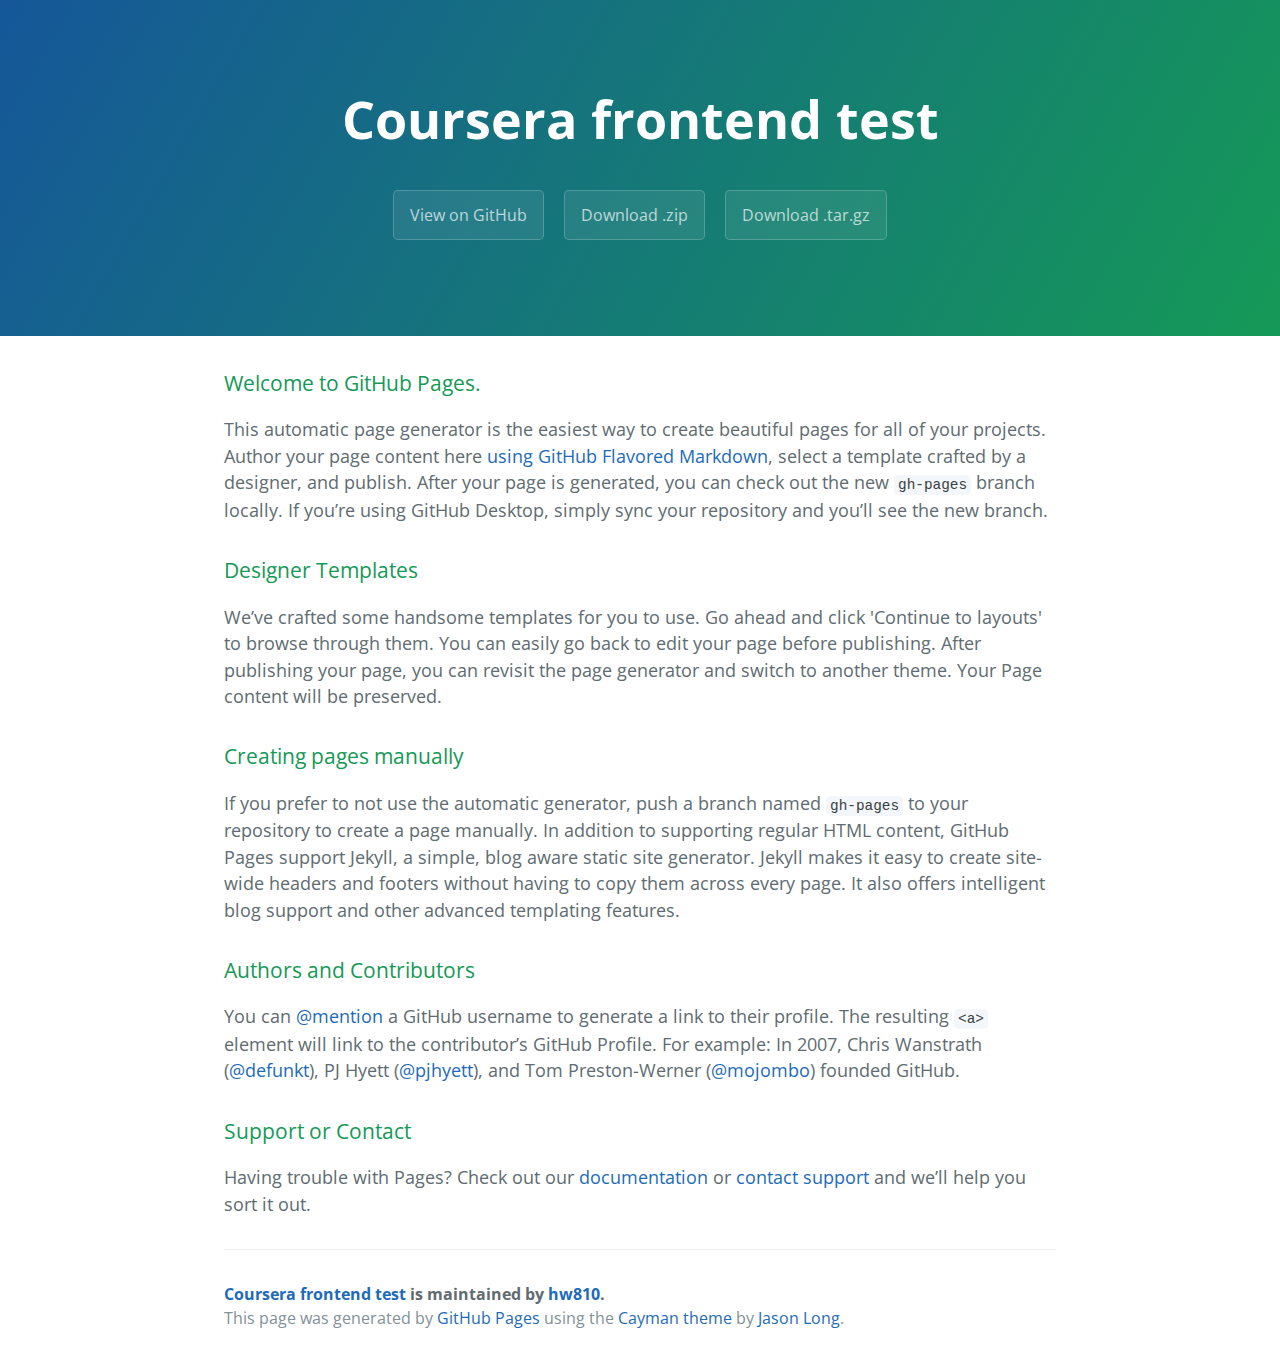
==== index.html @ 2226e70c "Create gh-pages branch via GitHub" ====
<!DOCTYPE html>
<html lang="en-us">
  <head>
    <meta charset="UTF-8">
    <title>Coursera frontend test by hw810</title>
    <meta name="viewport" content="width=device-width, initial-scale=1">
    <link rel="stylesheet" type="text/css" href="stylesheets/normalize.css" media="screen">
    <link href='https://fonts.googleapis.com/css?family=Open+Sans:400,700' rel='stylesheet' type='text/css'>
    <link rel="stylesheet" type="text/css" href="stylesheets/stylesheet.css" media="screen">
    <link rel="stylesheet" type="text/css" href="stylesheets/github-light.css" media="screen">
  </head>
  <body>
    <section class="page-header">
      <h1 class="project-name">Coursera frontend test</h1>
      <h2 class="project-tagline"></h2>
      <a href="https://github.com/hw810/coursera_frontend_test" class="btn">View on GitHub</a>
      <a href="https://github.com/hw810/coursera_frontend_test/zipball/master" class="btn">Download .zip</a>
      <a href="https://github.com/hw810/coursera_frontend_test/tarball/master" class="btn">Download .tar.gz</a>
    </section>

    <section class="main-content">
      <h3>
<a id="welcome-to-github-pages" class="anchor" href="#welcome-to-github-pages" aria-hidden="true"><span aria-hidden="true" class="octicon octicon-link"></span></a>Welcome to GitHub Pages.</h3>

<p>This automatic page generator is the easiest way to create beautiful pages for all of your projects. Author your page content here <a href="https://guides.github.com/features/mastering-markdown/">using GitHub Flavored Markdown</a>, select a template crafted by a designer, and publish. After your page is generated, you can check out the new <code>gh-pages</code> branch locally. If you’re using GitHub Desktop, simply sync your repository and you’ll see the new branch.</p>

<h3>
<a id="designer-templates" class="anchor" href="#designer-templates" aria-hidden="true"><span aria-hidden="true" class="octicon octicon-link"></span></a>Designer Templates</h3>

<p>We’ve crafted some handsome templates for you to use. Go ahead and click 'Continue to layouts' to browse through them. You can easily go back to edit your page before publishing. After publishing your page, you can revisit the page generator and switch to another theme. Your Page content will be preserved.</p>

<h3>
<a id="creating-pages-manually" class="anchor" href="#creating-pages-manually" aria-hidden="true"><span aria-hidden="true" class="octicon octicon-link"></span></a>Creating pages manually</h3>

<p>If you prefer to not use the automatic generator, push a branch named <code>gh-pages</code> to your repository to create a page manually. In addition to supporting regular HTML content, GitHub Pages support Jekyll, a simple, blog aware static site generator. Jekyll makes it easy to create site-wide headers and footers without having to copy them across every page. It also offers intelligent blog support and other advanced templating features.</p>

<h3>
<a id="authors-and-contributors" class="anchor" href="#authors-and-contributors" aria-hidden="true"><span aria-hidden="true" class="octicon octicon-link"></span></a>Authors and Contributors</h3>

<p>You can <a href="https://help.github.com/articles/basic-writing-and-formatting-syntax/#mentioning-users-and-teams" class="user-mention">@mention</a> a GitHub username to generate a link to their profile. The resulting <code>&lt;a&gt;</code> element will link to the contributor’s GitHub Profile. For example: In 2007, Chris Wanstrath (<a href="https://github.com/defunkt" class="user-mention">@defunkt</a>), PJ Hyett (<a href="https://github.com/pjhyett" class="user-mention">@pjhyett</a>), and Tom Preston-Werner (<a href="https://github.com/mojombo" class="user-mention">@mojombo</a>) founded GitHub.</p>

<h3>
<a id="support-or-contact" class="anchor" href="#support-or-contact" aria-hidden="true"><span aria-hidden="true" class="octicon octicon-link"></span></a>Support or Contact</h3>

<p>Having trouble with Pages? Check out our <a href="https://help.github.com/pages">documentation</a> or <a href="https://github.com/contact">contact support</a> and we’ll help you sort it out.</p>

      <footer class="site-footer">
        <span class="site-footer-owner"><a href="https://github.com/hw810/coursera_frontend_test">Coursera frontend test</a> is maintained by <a href="https://github.com/hw810">hw810</a>.</span>

        <span class="site-footer-credits">This page was generated by <a href="https://pages.github.com">GitHub Pages</a> using the <a href="https://github.com/jasonlong/cayman-theme">Cayman theme</a> by <a href="https://twitter.com/jasonlong">Jason Long</a>.</span>
      </footer>

    </section>

  
  </body>
</html>
---- stylesheets/stylesheet.css ----
* {
  box-sizing: border-box; }

body {
  padding: 0;
  margin: 0;
  font-family: "Open Sans", "Helvetica Neue", Helvetica, Arial, sans-serif;
  font-size: 16px;
  line-height: 1.5;
  color: #606c71; }

a {
  color: #1e6bb8;
  text-decoration: none; }
  a:hover {
    text-decoration: underline; }

.btn {
  display: inline-block;
  margin-bottom: 1rem;
  color: rgba(255, 255, 255, 0.7);
  background-color: rgba(255, 255, 255, 0.08);
  border-color: rgba(255, 255, 255, 0.2);
  border-style: solid;
  border-width: 1px;
  border-radius: 0.3rem;
  transition: color 0.2s, background-color 0.2s, border-color 0.2s; }
  .btn + .btn {
    margin-left: 1rem; }

.btn:hover {
  color: rgba(255, 255, 255, 0.8);
  text-decoration: none;
  background-color: rgba(255, 255, 255, 0.2);
  border-color: rgba(255, 255, 255, 0.3); }

@media screen and (min-width: 64em) {
  .btn {
    padding: 0.75rem 1rem; } }

@media screen and (min-width: 42em) and (max-width: 64em) {
  .btn {
    padding: 0.6rem 0.9rem;
    font-size: 0.9rem; } }

@media screen and (max-width: 42em) {
  .btn {
    display: block;
    width: 100%;
    padding: 0.75rem;
    font-size: 0.9rem; }
    .btn + .btn {
      margin-top: 1rem;
      margin-left: 0; } }

.page-header {
  color: #fff;
  text-align: center;
  background-color: #159957;
  background-image: linear-gradient(120deg, #155799, #159957); }

@media screen and (min-width: 64em) {
  .page-header {
    padding: 5rem 6rem; } }

@media screen and (min-width: 42em) and (max-width: 64em) {
  .page-header {
    padding: 3rem 4rem; } }

@media screen and (max-width: 42em) {
  .page-header {
    padding: 2rem 1rem; } }

.project-name {
  margin-top: 0;
  margin-bottom: 0.1rem; }

@media screen and (min-width: 64em) {
  .project-name {
    font-size: 3.25rem; } }

@media screen and (min-width: 42em) and (max-width: 64em) {
  .project-name {
    font-size: 2.25rem; } }

@media screen and (max-width: 42em) {
  .project-name {
    font-size: 1.75rem; } }

.project-tagline {
  margin-bottom: 2rem;
  font-weight: normal;
  opacity: 0.7; }

@media screen and (min-width: 64em) {
  .project-tagline {
    font-size: 1.25rem; } }

@media screen and (min-width: 42em) and (max-width: 64em) {
  .project-tagline {
    font-size: 1.15rem; } }

@media screen and (max-width: 42em) {
  .project-tagline {
    font-size: 1rem; } }

.main-content :first-child {
  margin-top: 0; }
.main-content img {
  max-width: 100%; }
.main-content h1, .main-content h2, .main-content h3, .main-content h4, .main-content h5, .main-content h6 {
  margin-top: 2rem;
  margin-bottom: 1rem;
  font-weight: normal;
  color: #159957; }
.main-content p {
  margin-bottom: 1em; }
.main-content code {
  padding: 2px 4px;
  font-family: Consolas, "Liberation Mono", Menlo, Courier, monospace;
  font-size: 0.9rem;
  color: #383e41;
  background-color: #f3f6fa;
  border-radius: 0.3rem; }
.main-content pre {
  padding: 0.8rem;
  margin-top: 0;
  margin-bottom: 1rem;
  font: 1rem Consolas, "Liberation Mono", Menlo, Courier, monospace;
  color: #567482;
  word-wrap: normal;
  background-color: #f3f6fa;
  border: solid 1px #dce6f0;
  border-radius: 0.3rem; }
  .main-content pre > code {
    padding: 0;
    margin: 0;
    font-size: 0.9rem;
    color: #567482;
    word-break: normal;
    white-space: pre;
    background: transparent;
    border: 0; }
.main-content .highlight {
  margin-bottom: 1rem; }
  .main-content .highlight pre {
    margin-bottom: 0;
    word-break: normal; }
.main-content .highlight pre, .main-content pre {
  padding: 0.8rem;
  overflow: auto;
  font-size: 0.9rem;
  line-height: 1.45;
  border-radius: 0.3rem; }
.main-content pre code, .main-content pre tt {
  display: inline;
  max-width: initial;
  padding: 0;
  margin: 0;
  overflow: initial;
  line-height: inherit;
  word-wrap: normal;
  background-color: transparent;
  border: 0; }
  .main-content pre code:before, .main-content pre code:after, .main-content pre tt:before, .main-content pre tt:after {
    content: normal; }
.main-content ul, .main-content ol {
  margin-top: 0; }
.main-content blockquote {
  padding: 0 1rem;
  margin-left: 0;
  color: #819198;
  border-left: 0.3rem solid #dce6f0; }
  .main-content blockquote > :first-child {
    margin-top: 0; }
  .main-content blockquote > :last-child {
    margin-bottom: 0; }
.main-content table {
  display: block;
  width: 100%;
  overflow: auto;
  word-break: normal;
  word-break: keep-all; }
  .main-content table th {
    font-weight: bold; }
  .main-content table th, .main-content table td {
    padding: 0.5rem 1rem;
    border: 1px solid #e9ebec; }
.main-content dl {
  padding: 0; }
  .main-content dl dt {
    padding: 0;
    margin-top: 1rem;
    font-size: 1rem;
    font-weight: bold; }
  .main-content dl dd {
    padding: 0;
    margin-bottom: 1rem; }
.main-content hr {
  height: 2px;
  padding: 0;
  margin: 1rem 0;
  background-color: #eff0f1;
  border: 0; }

@media screen and (min-width: 64em) {
  .main-content {
    max-width: 64rem;
    padding: 2rem 6rem;
    margin: 0 auto;
    font-size: 1.1rem; } }

@media screen and (min-width: 42em) and (max-width: 64em) {
  .main-content {
    padding: 2rem 4rem;
    font-size: 1.1rem; } }

@media screen and (max-width: 42em) {
  .main-content {
    padding: 2rem 1rem;
    font-size: 1rem; } }

.site-footer {
  padding-top: 2rem;
  margin-top: 2rem;
  border-top: solid 1px #eff0f1; }

.site-footer-owner {
  display: block;
  font-weight: bold; }

.site-footer-credits {
  color: #819198; }

@media screen and (min-width: 64em) {
  .site-footer {
    font-size: 1rem; } }

@media screen and (min-width: 42em) and (max-width: 64em) {
  .site-footer {
    font-size: 1rem; } }

@media screen and (max-width: 42em) {
  .site-footer {
    font-size: 0.9rem; } }
---- stylesheets/github-light.css ----
/*
   Copyright 2014 GitHub Inc.

   Licensed under the Apache License, Version 2.0 (the "License");
   you may not use this file except in compliance with the License.
   You may obtain a copy of the License at

       http://www.apache.org/licenses/LICENSE-2.0

   Unless required by applicable law or agreed to in writing, software
   distributed under the License is distributed on an "AS IS" BASIS,
   WITHOUT WARRANTIES OR CONDITIONS OF ANY KIND, either express or implied.
   See the License for the specific language governing permissions and
   limitations under the License.

*/

.pl-c /* comment */ {
  color: #969896;
}

.pl-c1      /* constant, markup.raw, meta.diff.header, meta.module-reference, meta.property-name, support, support.constant, support.variable, variable.other.constant */,
.pl-s .pl-v /* string variable */ {
  color: #0086b3;
}

.pl-e  /* entity */,
.pl-en /* entity.name */ {
  color: #795da3;
}

.pl-s .pl-s1 /* string source */,
.pl-smi      /* storage.modifier.import, storage.modifier.package, storage.type.java, variable.other, variable.parameter.function */ {
  color: #333;
}

.pl-ent /* entity.name.tag */ {
  color: #63a35c;
}

.pl-k /* keyword, storage, storage.type */ {
  color: #a71d5d;
}

.pl-pds              /* punctuation.definition.string, string.regexp.character-class */,
.pl-s                /* string */,
.pl-s .pl-pse .pl-s1 /* string punctuation.section.embedded source */,
.pl-sr               /* string.regexp */,
.pl-sr .pl-cce       /* string.regexp constant.character.escape */,
.pl-sr .pl-sra       /* string.regexp string.regexp.arbitrary-repitition */,
.pl-sr .pl-sre       /* string.regexp source.ruby.embedded */ {
  color: #183691;
}

.pl-v /* variable */ {
  color: #ed6a43;
}

.pl-id /* invalid.deprecated */ {
  color: #b52a1d;
}

.pl-ii /* invalid.illegal */ {
  background-color: #b52a1d;
  color: #f8f8f8;
}

.pl-sr .pl-cce /* string.regexp constant.character.escape */ {
  color: #63a35c;
  font-weight: bold;
}

.pl-ml /* markup.list */ {
  color: #693a17;
}

.pl-mh        /* markup.heading */,
.pl-mh .pl-en /* markup.heading entity.name */,
.pl-ms        /* meta.separator */ {
  color: #1d3e81;
  font-weight: bold;
}

.pl-mq /* markup.quote */ {
  color: #008080;
}

.pl-mi /* markup.italic */ {
  color: #333;
  font-style: italic;
}

.pl-mb /* markup.bold */ {
  color: #333;
  font-weight: bold;
}

.pl-md /* markup.deleted, meta.diff.header.from-file */ {
  background-color: #ffecec;
  color: #bd2c00;
}

.pl-mi1 /* markup.inserted, meta.diff.header.to-file */ {
  background-color: #eaffea;
  color: #55a532;
}

.pl-mdr /* meta.diff.range */ {
  color: #795da3;
  font-weight: bold;
}

.pl-mo /* meta.output */ {
  color: #1d3e81;
}
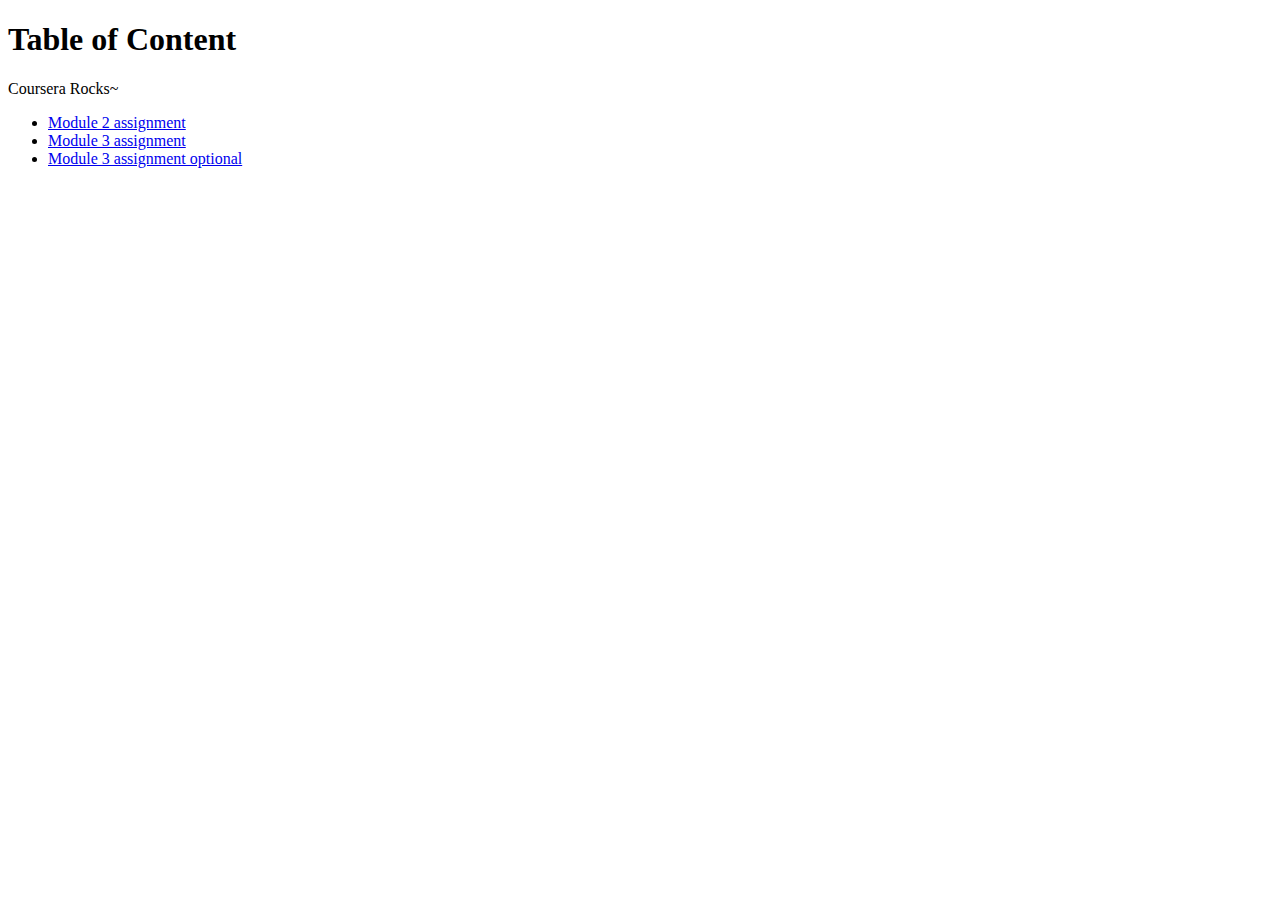
==== commit e6325c07: "assignment 3 and optional" ====
--- a/index.html
+++ b/index.html
@@ -1,57 +1,18 @@
 <!DOCTYPE html>
-<html lang="en-us">
-  <head>
-    <meta charset="UTF-8">
-    <title>Coursera frontend test by hw810</title>
-    <meta name="viewport" content="width=device-width, initial-scale=1">
-    <link rel="stylesheet" type="text/css" href="stylesheets/normalize.css" media="screen">
-    <link href='https://fonts.googleapis.com/css?family=Open+Sans:400,700' rel='stylesheet' type='text/css'>
-    <link rel="stylesheet" type="text/css" href="stylesheets/stylesheet.css" media="screen">
-    <link rel="stylesheet" type="text/css" href="stylesheets/github-light.css" media="screen">
-  </head>
-  <body>
-    <section class="page-header">
-      <h1 class="project-name">Coursera frontend test</h1>
-      <h2 class="project-tagline"></h2>
-      <a href="https://github.com/hw810/coursera_frontend_test" class="btn">View on GitHub</a>
-      <a href="https://github.com/hw810/coursera_frontend_test/zipball/master" class="btn">Download .zip</a>
-      <a href="https://github.com/hw810/coursera_frontend_test/tarball/master" class="btn">Download .tar.gz</a>
-    </section>
+<html>
+<head>
+	<title>Coursera HTML5 CSS and JavaScript Assignment</title>
+</head>
+<body>
 
-    <section class="main-content">
-      <h3>
-<a id="welcome-to-github-pages" class="anchor" href="#welcome-to-github-pages" aria-hidden="true"><span aria-hidden="true" class="octicon octicon-link"></span></a>Welcome to GitHub Pages.</h3>
+<h1>Table of Content</h1>
 
-<p>This automatic page generator is the easiest way to create beautiful pages for all of your projects. Author your page content here <a href="https://guides.github.com/features/mastering-markdown/">using GitHub Flavored Markdown</a>, select a template crafted by a designer, and publish. After your page is generated, you can check out the new <code>gh-pages</code> branch locally. If you’re using GitHub Desktop, simply sync your repository and you’ll see the new branch.</p>
+<p>Coursera Rocks~</p>
 
-<h3>
-<a id="designer-templates" class="anchor" href="#designer-templates" aria-hidden="true"><span aria-hidden="true" class="octicon octicon-link"></span></a>Designer Templates</h3>
-
-<p>We’ve crafted some handsome templates for you to use. Go ahead and click 'Continue to layouts' to browse through them. You can easily go back to edit your page before publishing. After publishing your page, you can revisit the page generator and switch to another theme. Your Page content will be preserved.</p>
-
-<h3>
-<a id="creating-pages-manually" class="anchor" href="#creating-pages-manually" aria-hidden="true"><span aria-hidden="true" class="octicon octicon-link"></span></a>Creating pages manually</h3>
-
-<p>If you prefer to not use the automatic generator, push a branch named <code>gh-pages</code> to your repository to create a page manually. In addition to supporting regular HTML content, GitHub Pages support Jekyll, a simple, blog aware static site generator. Jekyll makes it easy to create site-wide headers and footers without having to copy them across every page. It also offers intelligent blog support and other advanced templating features.</p>
-
-<h3>
-<a id="authors-and-contributors" class="anchor" href="#authors-and-contributors" aria-hidden="true"><span aria-hidden="true" class="octicon octicon-link"></span></a>Authors and Contributors</h3>
-
-<p>You can <a href="https://help.github.com/articles/basic-writing-and-formatting-syntax/#mentioning-users-and-teams" class="user-mention">@mention</a> a GitHub username to generate a link to their profile. The resulting <code>&lt;a&gt;</code> element will link to the contributor’s GitHub Profile. For example: In 2007, Chris Wanstrath (<a href="https://github.com/defunkt" class="user-mention">@defunkt</a>), PJ Hyett (<a href="https://github.com/pjhyett" class="user-mention">@pjhyett</a>), and Tom Preston-Werner (<a href="https://github.com/mojombo" class="user-mention">@mojombo</a>) founded GitHub.</p>
-
-<h3>
-<a id="support-or-contact" class="anchor" href="#support-or-contact" aria-hidden="true"><span aria-hidden="true" class="octicon octicon-link"></span></a>Support or Contact</h3>
-
-<p>Having trouble with Pages? Check out our <a href="https://help.github.com/pages">documentation</a> or <a href="https://github.com/contact">contact support</a> and we’ll help you sort it out.</p>
-
-      <footer class="site-footer">
-        <span class="site-footer-owner"><a href="https://github.com/hw810/coursera_frontend_test">Coursera frontend test</a> is maintained by <a href="https://github.com/hw810">hw810</a>.</span>
-
-        <span class="site-footer-credits">This page was generated by <a href="https://pages.github.com">GitHub Pages</a> using the <a href="https://github.com/jasonlong/cayman-theme">Cayman theme</a> by <a href="https://twitter.com/jasonlong">Jason Long</a>.</span>
-      </footer>
-
-    </section>
-
-  
-  </body>
-</html>
+<ul>
+	<li><a href="mod2_solution/index.html" title="">Module 2 assignment</a></li>
+	<li><a href="mod3_solution/index.html" title="">Module 3 assignment</a></li>
+	<li><a href="mod3_solution_optional/index.html" title="">Module 3 assignment optional</a></li>
+</ul>
+</body>
+</html>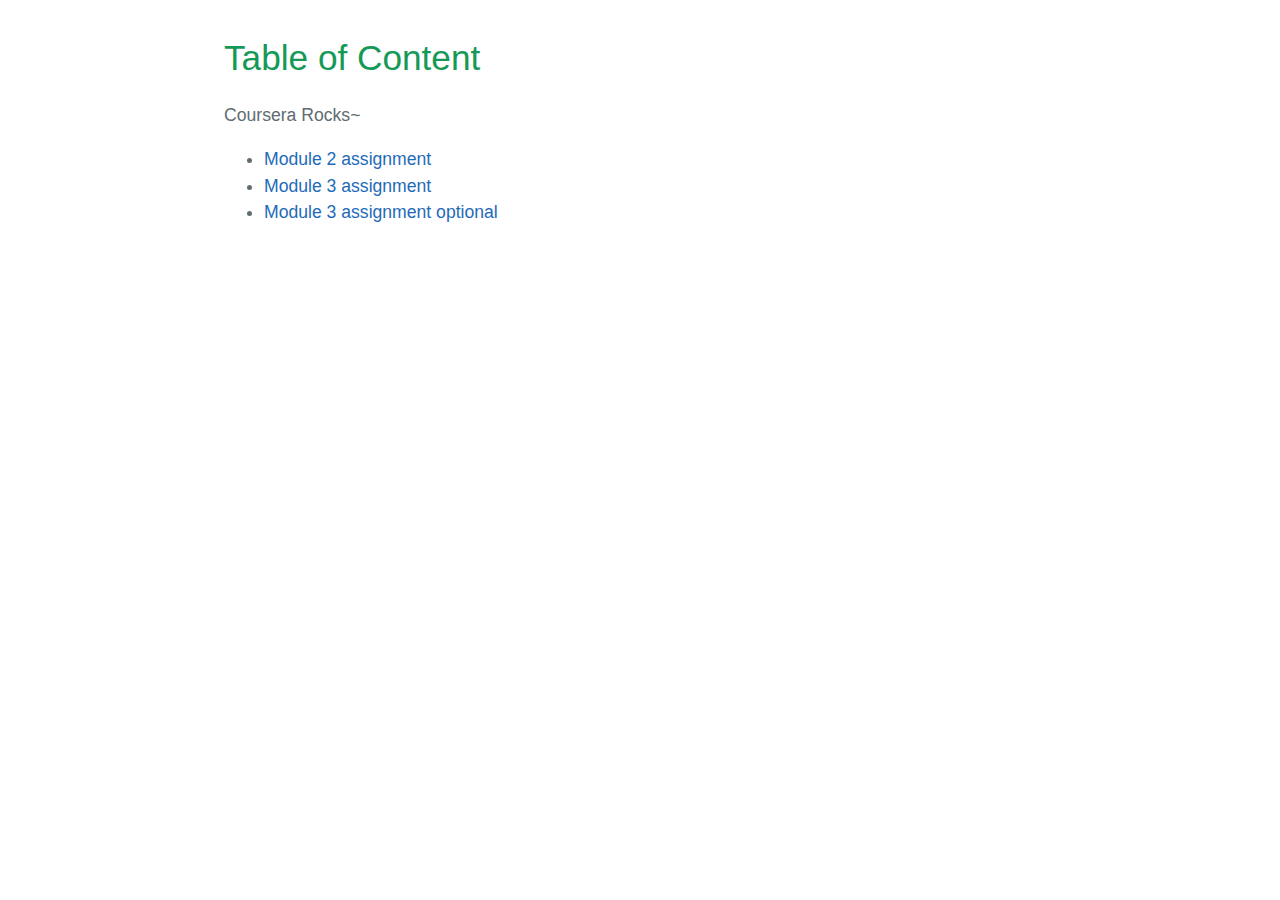
==== commit 60ad2254: "Merge branch 'gh-pages' of https://github.com/hw810/coursera_frontend_test into gh-pages" ====
--- a/index.html
+++ b/index.html
@@ -1,18 +1,33 @@
 <!DOCTYPE html>
 <html>
 <head>
+	<meta charset="utf-8">
+    <meta http-equiv="X-UA-Compatible" content="IE=edge">
+    <meta name="viewport" content="width=device-width, initial-scale=1">
+
+    <!-- HTML5 shim and Respond.js for IE8 support of HTML5 elements and media queries -->
+    <!-- WARNING: Respond.js doesn't work if you view the page via file:// -->
+    <!--[if lt IE 9]>
+      <script src="https://oss.maxcdn.com/html5shiv/3.7.2/html5shiv.min.js"></script>
+      <script src="https://oss.maxcdn.com/respond/1.4.2/respond.min.js"></script>
+    <![endif]-->
+    <link rel="stylesheet" href="stylesheets/github-light.css">
+    <link rel="stylesheet" href="stylesheets/stylesheet.css">
 	<title>Coursera HTML5 CSS and JavaScript Assignment</title>
+
 </head>
 <body>
 
-<h1>Table of Content</h1>
+<div id="content-table" class="main-content">
+	<h1 class="text-center">Table of Content</h1>
+	<p>Coursera Rocks~</p>
+	<ul>
+		<li><a href="mod2_solution/index.html" title="">Module 2 assignment</a></li>
+		<li><a href="mod3_solution/index.html" title="">Module 3 assignment</a></li>
+		<li><a href="mod3_solution_optional/index.html" title="">Module 3 assignment optional</a></li>
+	</ul>	
 
-<p>Coursera Rocks~</p>
+</div>
 
-<ul>
-	<li><a href="mod2_solution/index.html" title="">Module 2 assignment</a></li>
-	<li><a href="mod3_solution/index.html" title="">Module 3 assignment</a></li>
-	<li><a href="mod3_solution_optional/index.html" title="">Module 3 assignment optional</a></li>
-</ul>
 </body>
 </html>--- a/stylesheets/github-light.css
+++ b/stylesheets/github-light.css
@@ -0,0 +1,116 @@
+/*
+   Copyright 2014 GitHub Inc.
+
+   Licensed under the Apache License, Version 2.0 (the "License");
+   you may not use this file except in compliance with the License.
+   You may obtain a copy of the License at
+
+       http://www.apache.org/licenses/LICENSE-2.0
+
+   Unless required by applicable law or agreed to in writing, software
+   distributed under the License is distributed on an "AS IS" BASIS,
+   WITHOUT WARRANTIES OR CONDITIONS OF ANY KIND, either express or implied.
+   See the License for the specific language governing permissions and
+   limitations under the License.
+
+*/
+
+.pl-c /* comment */ {
+  color: #969896;
+}
+
+.pl-c1      /* constant, markup.raw, meta.diff.header, meta.module-reference, meta.property-name, support, support.constant, support.variable, variable.other.constant */,
+.pl-s .pl-v /* string variable */ {
+  color: #0086b3;
+}
+
+.pl-e  /* entity */,
+.pl-en /* entity.name */ {
+  color: #795da3;
+}
+
+.pl-s .pl-s1 /* string source */,
+.pl-smi      /* storage.modifier.import, storage.modifier.package, storage.type.java, variable.other, variable.parameter.function */ {
+  color: #333;
+}
+
+.pl-ent /* entity.name.tag */ {
+  color: #63a35c;
+}
+
+.pl-k /* keyword, storage, storage.type */ {
+  color: #a71d5d;
+}
+
+.pl-pds              /* punctuation.definition.string, string.regexp.character-class */,
+.pl-s                /* string */,
+.pl-s .pl-pse .pl-s1 /* string punctuation.section.embedded source */,
+.pl-sr               /* string.regexp */,
+.pl-sr .pl-cce       /* string.regexp constant.character.escape */,
+.pl-sr .pl-sra       /* string.regexp string.regexp.arbitrary-repitition */,
+.pl-sr .pl-sre       /* string.regexp source.ruby.embedded */ {
+  color: #183691;
+}
+
+.pl-v /* variable */ {
+  color: #ed6a43;
+}
+
+.pl-id /* invalid.deprecated */ {
+  color: #b52a1d;
+}
+
+.pl-ii /* invalid.illegal */ {
+  background-color: #b52a1d;
+  color: #f8f8f8;
+}
+
+.pl-sr .pl-cce /* string.regexp constant.character.escape */ {
+  color: #63a35c;
+  font-weight: bold;
+}
+
+.pl-ml /* markup.list */ {
+  color: #693a17;
+}
+
+.pl-mh        /* markup.heading */,
+.pl-mh .pl-en /* markup.heading entity.name */,
+.pl-ms        /* meta.separator */ {
+  color: #1d3e81;
+  font-weight: bold;
+}
+
+.pl-mq /* markup.quote */ {
+  color: #008080;
+}
+
+.pl-mi /* markup.italic */ {
+  color: #333;
+  font-style: italic;
+}
+
+.pl-mb /* markup.bold */ {
+  color: #333;
+  font-weight: bold;
+}
+
+.pl-md /* markup.deleted, meta.diff.header.from-file */ {
+  background-color: #ffecec;
+  color: #bd2c00;
+}
+
+.pl-mi1 /* markup.inserted, meta.diff.header.to-file */ {
+  background-color: #eaffea;
+  color: #55a532;
+}
+
+.pl-mdr /* meta.diff.range */ {
+  color: #795da3;
+  font-weight: bold;
+}
+
+.pl-mo /* meta.output */ {
+  color: #1d3e81;
+}
+
--- a/stylesheets/stylesheet.css
+++ b/stylesheets/stylesheet.css
@@ -0,0 +1,255 @@
+* {
+  box-sizing: border-box; }
+
+/*#content-table {
+  position: absolute;
+  height: 500px;
+  width: 40%;
+  left: 30%;
+}
+*/
+
+
+body {
+  position: relative;
+  padding: 0;
+  margin: 0;
+  font-family: "Open Sans", "Helvetica Neue", Helvetica, Arial, sans-serif;
+  font-size: 16px;
+  line-height: 1.5;
+  color: #606c71; }
+
+a {
+  color: #1e6bb8;
+  text-decoration: none; }
+  a:hover {
+    text-decoration: underline; }
+
+.btn {
+  display: inline-block;
+  margin-bottom: 1rem;
+  color: rgba(255, 255, 255, 0.7);
+  background-color: rgba(255, 255, 255, 0.08);
+  border-color: rgba(255, 255, 255, 0.2);
+  border-style: solid;
+  border-width: 1px;
+  border-radius: 0.3rem;
+  transition: color 0.2s, background-color 0.2s, border-color 0.2s; }
+  .btn + .btn {
+    margin-left: 1rem; }
+
+.btn:hover {
+  color: rgba(255, 255, 255, 0.8);
+  text-decoration: none;
+  background-color: rgba(255, 255, 255, 0.2);
+  border-color: rgba(255, 255, 255, 0.3); }
+
+@media screen and (min-width: 64em) {
+  .btn {
+    padding: 0.75rem 1rem; } }
+
+@media screen and (min-width: 42em) and (max-width: 64em) {
+  .btn {
+    padding: 0.6rem 0.9rem;
+    font-size: 0.9rem; } }
+
+@media screen and (max-width: 42em) {
+  .btn {
+    display: block;
+    width: 100%;
+    padding: 0.75rem;
+    font-size: 0.9rem; }
+    .btn + .btn {
+      margin-top: 1rem;
+      margin-left: 0; } }
+
+.page-header {
+  color: #fff;
+  text-align: center;
+  background-color: #159957;
+  background-image: linear-gradient(120deg, #155799, #159957); }
+
+@media screen and (min-width: 64em) {
+  .page-header {
+    padding: 5rem 6rem; } }
+
+@media screen and (min-width: 42em) and (max-width: 64em) {
+  .page-header {
+    padding: 3rem 4rem; } }
+
+@media screen and (max-width: 42em) {
+  .page-header {
+    padding: 2rem 1rem; } }
+
+.project-name {
+  margin-top: 0;
+  margin-bottom: 0.1rem; }
+
+@media screen and (min-width: 64em) {
+  .project-name {
+    font-size: 3.25rem; } }
+
+@media screen and (min-width: 42em) and (max-width: 64em) {
+  .project-name {
+    font-size: 2.25rem; } }
+
+@media screen and (max-width: 42em) {
+  .project-name {
+    font-size: 1.75rem; } }
+
+.project-tagline {
+  margin-bottom: 2rem;
+  font-weight: normal;
+  opacity: 0.7; }
+
+@media screen and (min-width: 64em) {
+  .project-tagline {
+    font-size: 1.25rem; } }
+
+@media screen and (min-width: 42em) and (max-width: 64em) {
+  .project-tagline {
+    font-size: 1.15rem; } }
+
+@media screen and (max-width: 42em) {
+  .project-tagline {
+    font-size: 1rem; } }
+
+.main-content :first-child {
+  margin-top: 0; }
+.main-content img {
+  max-width: 100%; }
+.main-content h1, .main-content h2, .main-content h3, .main-content h4, .main-content h5, .main-content h6 {
+  margin-top: 2rem;
+  margin-bottom: 1rem;
+  font-weight: normal;
+  color: #159957; }
+.main-content p {
+  margin-bottom: 1em; }
+.main-content code {
+  padding: 2px 4px;
+  font-family: Consolas, "Liberation Mono", Menlo, Courier, monospace;
+  font-size: 0.9rem;
+  color: #383e41;
+  background-color: #f3f6fa;
+  border-radius: 0.3rem; }
+.main-content pre {
+  padding: 0.8rem;
+  margin-top: 0;
+  margin-bottom: 1rem;
+  font: 1rem Consolas, "Liberation Mono", Menlo, Courier, monospace;
+  color: #567482;
+  word-wrap: normal;
+  background-color: #f3f6fa;
+  border: solid 1px #dce6f0;
+  border-radius: 0.3rem; }
+  .main-content pre > code {
+    padding: 0;
+    margin: 0;
+    font-size: 0.9rem;
+    color: #567482;
+    word-break: normal;
+    white-space: pre;
+    background: transparent;
+    border: 0; }
+.main-content .highlight {
+  margin-bottom: 1rem; }
+  .main-content .highlight pre {
+    margin-bottom: 0;
+    word-break: normal; }
+.main-content .highlight pre, .main-content pre {
+  padding: 0.8rem;
+  overflow: auto;
+  font-size: 0.9rem;
+  line-height: 1.45;
+  border-radius: 0.3rem; }
+.main-content pre code, .main-content pre tt {
+  display: inline;
+  max-width: initial;
+  padding: 0;
+  margin: 0;
+  overflow: initial;
+  line-height: inherit;
+  word-wrap: normal;
+  background-color: transparent;
+  border: 0; }
+  .main-content pre code:before, .main-content pre code:after, .main-content pre tt:before, .main-content pre tt:after {
+    content: normal; }
+.main-content ul, .main-content ol {
+  margin-top: 0; }
+.main-content blockquote {
+  padding: 0 1rem;
+  margin-left: 0;
+  color: #819198;
+  border-left: 0.3rem solid #dce6f0; }
+  .main-content blockquote > :first-child {
+    margin-top: 0; }
+  .main-content blockquote > :last-child {
+    margin-bottom: 0; }
+.main-content table {
+  display: block;
+  width: 100%;
+  overflow: auto;
+  word-break: normal;
+  word-break: keep-all; }
+  .main-content table th {
+    font-weight: bold; }
+  .main-content table th, .main-content table td {
+    padding: 0.5rem 1rem;
+    border: 1px solid #e9ebec; }
+.main-content dl {
+  padding: 0; }
+  .main-content dl dt {
+    padding: 0;
+    margin-top: 1rem;
+    font-size: 1rem;
+    font-weight: bold; }
+  .main-content dl dd {
+    padding: 0;
+    margin-bottom: 1rem; }
+.main-content hr {
+  height: 2px;
+  padding: 0;
+  margin: 1rem 0;
+  background-color: #eff0f1;
+  border: 0; }
+
+@media screen and (min-width: 64em) {
+  .main-content {
+    max-width: 64rem;
+    padding: 2rem 6rem;
+    margin: 0 auto;
+    font-size: 1.1rem; } }
+
+@media screen and (min-width: 42em) and (max-width: 64em) {
+  .main-content {
+    padding: 2rem 4rem;
+    font-size: 1.1rem; } }
+
+@media screen and (max-width: 42em) {
+  .main-content {
+    padding: 2rem 1rem;
+    font-size: 1rem; } }
+
+.site-footer {
+  padding-top: 2rem;
+  margin-top: 2rem;
+  border-top: solid 1px #eff0f1; }
+
+.site-footer-owner {
+  display: block;
+  font-weight: bold; }
+
+.site-footer-credits {
+  color: #819198; }
+
+@media screen and (min-width: 64em) {
+  .site-footer {
+    font-size: 1rem; } }
+
+@media screen and (min-width: 42em) and (max-width: 64em) {
+  .site-footer {
+    font-size: 1rem; } }
+
+@media screen and (max-width: 42em) {
+  .site-footer {
+    font-size: 0.9rem; } }
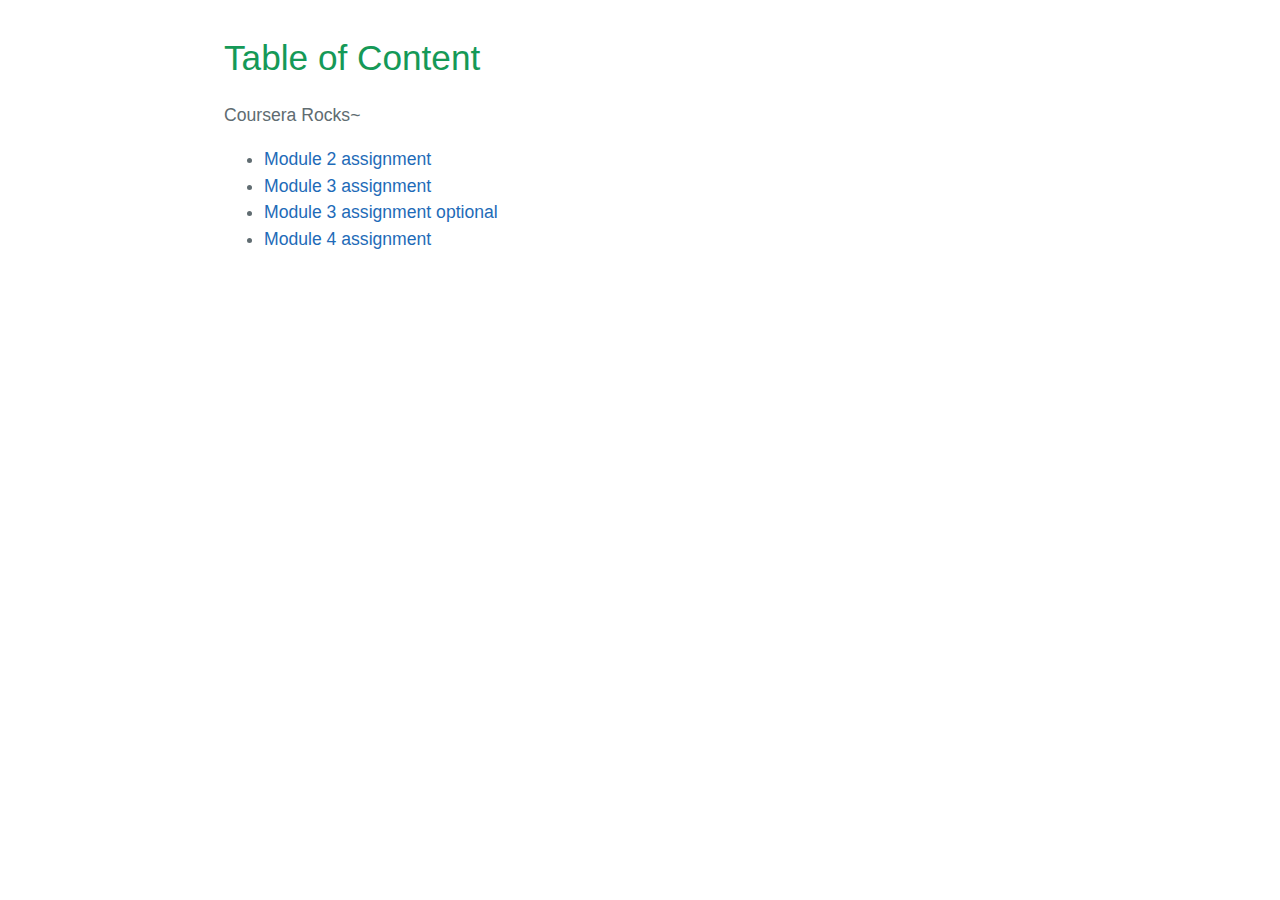
==== commit 55e994c6: "mod4" ====
--- a/index.html
+++ b/index.html
@@ -25,9 +25,10 @@
 		<li><a href="mod2_solution/index.html" title="">Module 2 assignment</a></li>
 		<li><a href="mod3_solution/index.html" title="">Module 3 assignment</a></li>
 		<li><a href="mod3_solution_optional/index.html" title="">Module 3 assignment optional</a></li>
+        <li><a href="mod4_solution/index.html" title="">Module 4 assignment</a></li>
 	</ul>	
 
 </div>
 
 </body>
-</html>+</html>
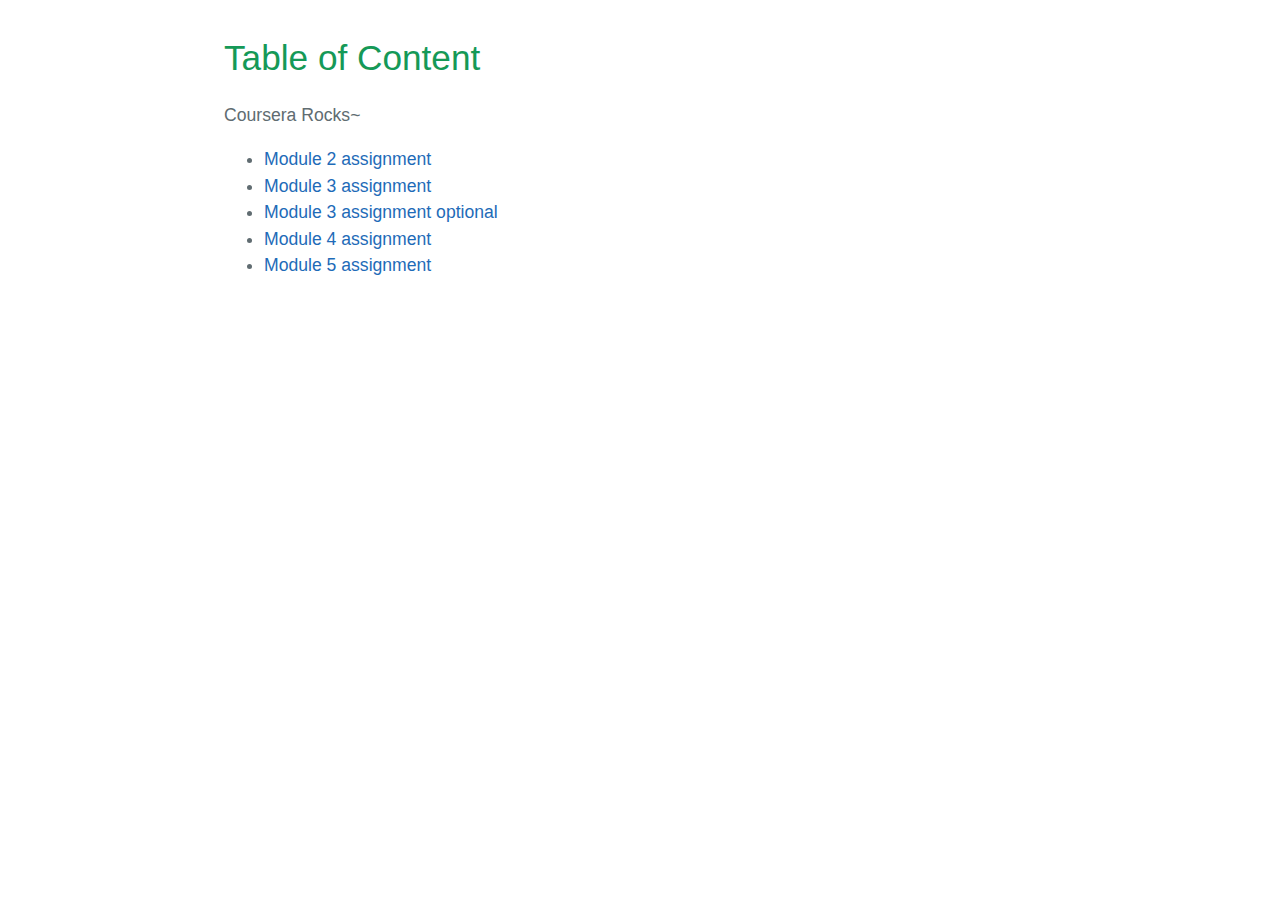
==== commit ad06b699: "mod5" ====
--- a/index.html
+++ b/index.html
@@ -25,7 +25,8 @@
 		<li><a href="mod2_solution/index.html" title="">Module 2 assignment</a></li>
 		<li><a href="mod3_solution/index.html" title="">Module 3 assignment</a></li>
 		<li><a href="mod3_solution_optional/index.html" title="">Module 3 assignment optional</a></li>
-        <li><a href="mod4_solution/index.html" title="">Module 4 assignment</a></li>
+    <li><a href="mod4_solution/index.html" title="">Module 4 assignment</a></li>
+    <li><a href="mod5_solution/index.html" title="">Module 5 assignment</a></li>
 	</ul>	
 
 </div>
